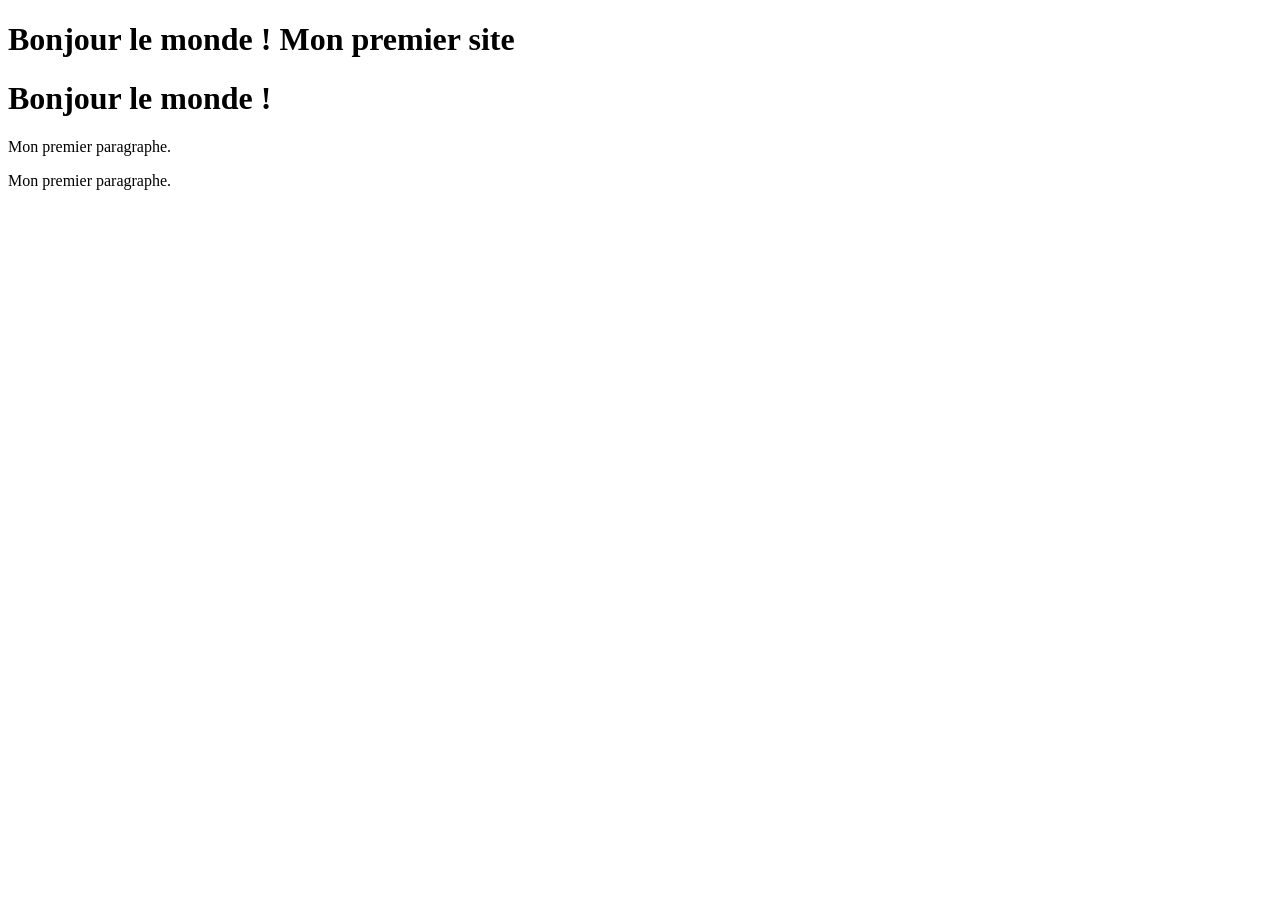
==== Ma_premiere_page_web.html @ 8a64eb10 "vesion1" ====
<!DOCTYPE html>
<html lang="fr">
    <head>
        <meta charset="UTF-8">
        <meta name="viewport" content="width=device-width, initial-scale=1.0">
        <title>Mon site</title>
        <link rel="stylesheet" href="style.css">
    </head>
<body>
        <h1>Bonjour le monde ! <span>Mon premier site</span> </h1>
      <!DOCTYPE html>
<html lang="fr">
    <head>
        <meta charset="UTF-8">
        <meta name="viewport" content="width=device-width, initial-scale=1.0">
        <title>Mon site</title>
        <link rel="stylesheet" href="style.css">
    </head>
<body>
        <h1>Bonjour le monde !</h1>
        <p> <p>Mon premier paragraphe. </p> Mon premier paragraphe. </p>
        
</body>
</html>
        
</body>
</html>
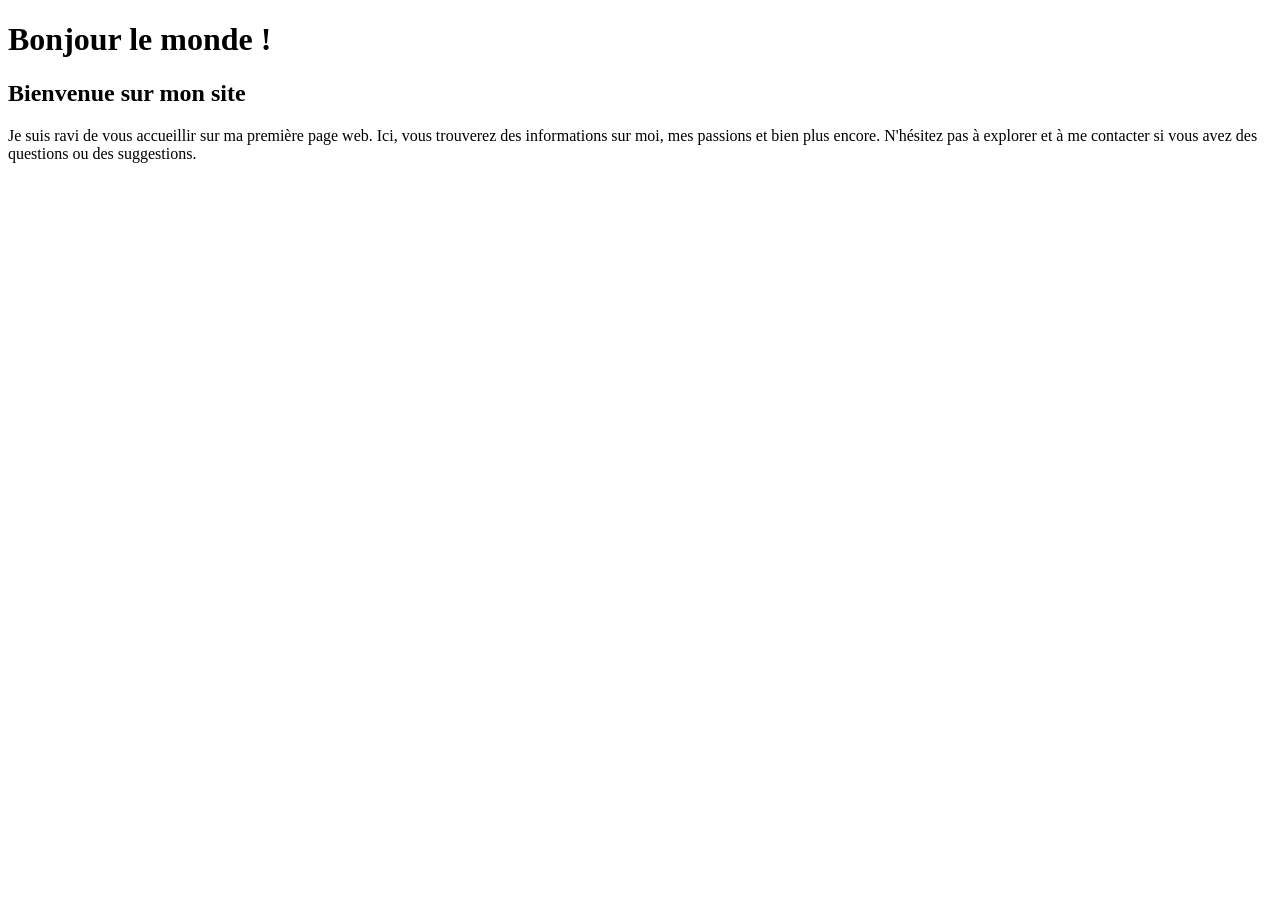
==== commit 52538eec: "mes2" ====
--- a/Ma_premiere_page_web.html
+++ b/Ma_premiere_page_web.html
@@ -7,21 +7,14 @@
         <link rel="stylesheet" href="style.css">
     </head>
 <body>
-        <h1>Bonjour le monde ! <span>Mon premier site</span> </h1>
-      <!DOCTYPE html>
-<html lang="fr">
-    <head>
-        <meta charset="UTF-8">
-        <meta name="viewport" content="width=device-width, initial-scale=1.0">
-        <title>Mon site</title>
-        <link rel="stylesheet" href="style.css">
-    </head>
-<body>
-        <h1>Bonjour le monde !</h1>
-        <p> <p>Mon premier paragraphe. </p> Mon premier paragraphe. </p>
-        
-</body>
-</html>
-        
+        <h1>Bonjour le monde ! </h1>
+
+        <h2> Bienvenue sur mon site </h2>
+        <p>
+            Je suis ravi de vous accueillir sur ma première page web. 
+            Ici, vous trouverez des informations sur moi, mes passions et bien plus encore.
+             N'hésitez pas à explorer et à me contacter si vous avez des questions ou des  suggestions.
+
+        </p>
 </body>
 </html>
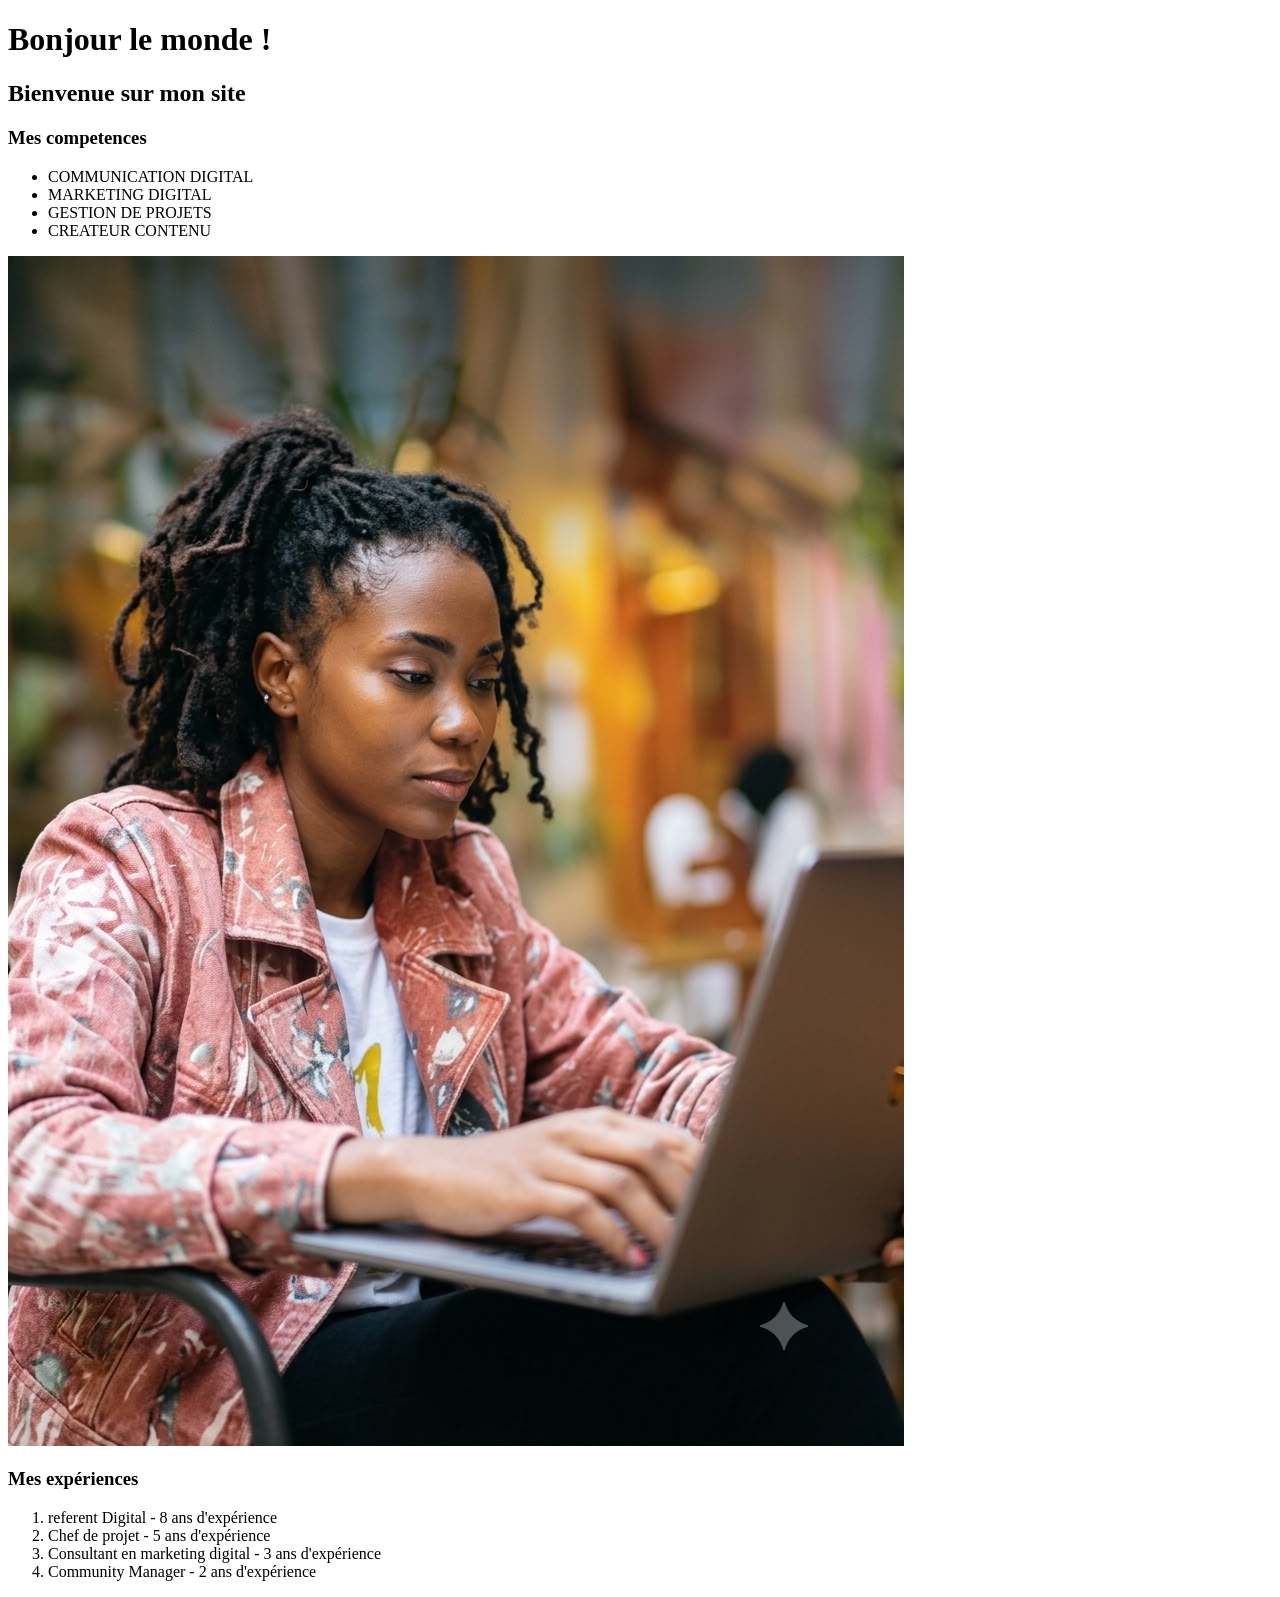
==== commit ed3c19d8: "mise a jour du contenu de ma_premiere_page" ====
--- a/Ma_premiere_page_web.html
+++ b/Ma_premiere_page_web.html
@@ -10,11 +10,23 @@
         <h1>Bonjour le monde ! </h1>
 
         <h2> Bienvenue sur mon site </h2>
-        <p>
-            Je suis ravi de vous accueillir sur ma première page web. 
-            Ici, vous trouverez des informations sur moi, mes passions et bien plus encore.
-             N'hésitez pas à explorer et à me contacter si vous avez des questions ou des  suggestions.
 
-        </p>
+        <h3>Mes competences</h3>
+        <ul>
+            <li>COMMUNICATION DIGITAL</li>
+            <li>MARKETING DIGITAL</li>
+            <li>GESTION DE PROJETS</li>
+            <Li>CREATEUR CONTENU </Li>
+        
+        </ul>
+        <img src="src/images/pht.jpeg" alt="Ma photo">
+        <h3> Mes expériences </h3>
+        <ol>
+            <li>referent Digital - 8 ans d'expérience</li>
+            <li>Chef de projet - 5 ans d'expérience</li>
+            <li>Consultant en marketing digital - 3 ans d'expérience</li>
+            <li>Community Manager - 2 ans d'expérience</li>
+            
+        </ol>
 </body>
 </html>
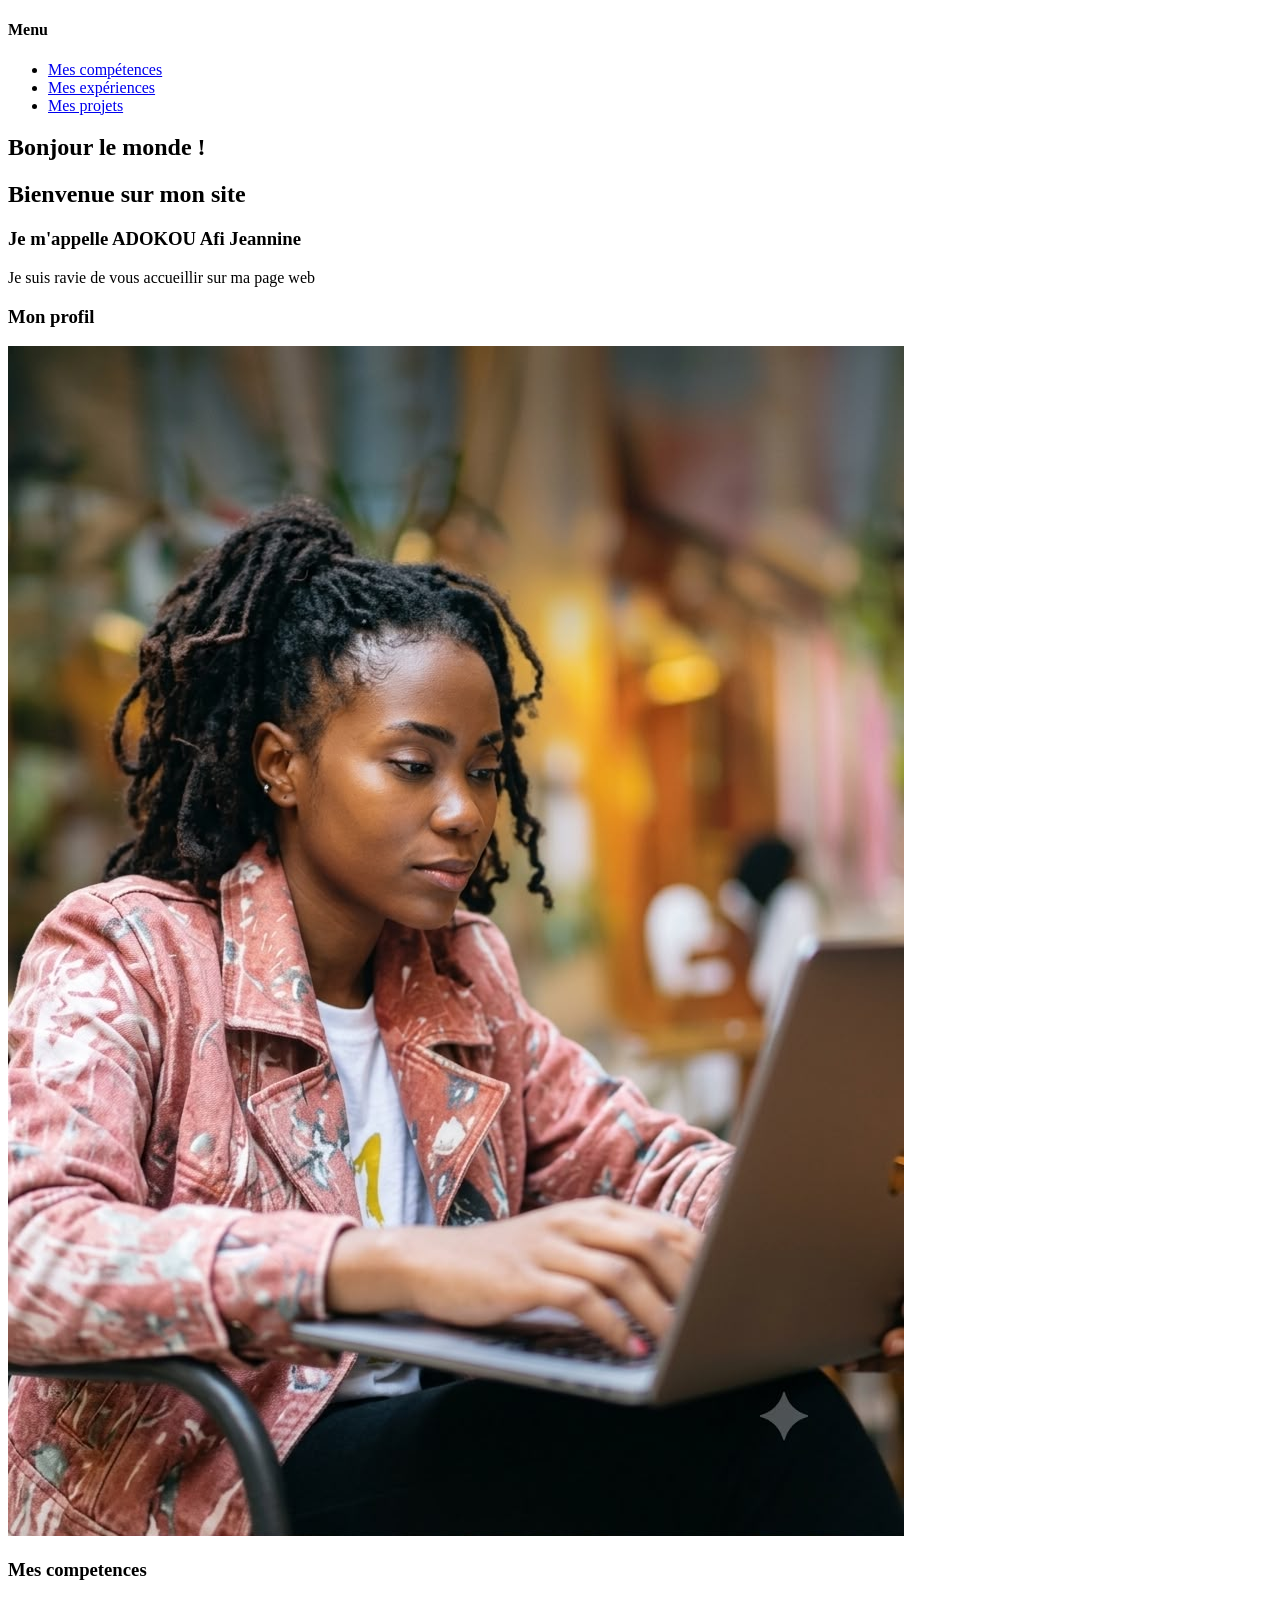
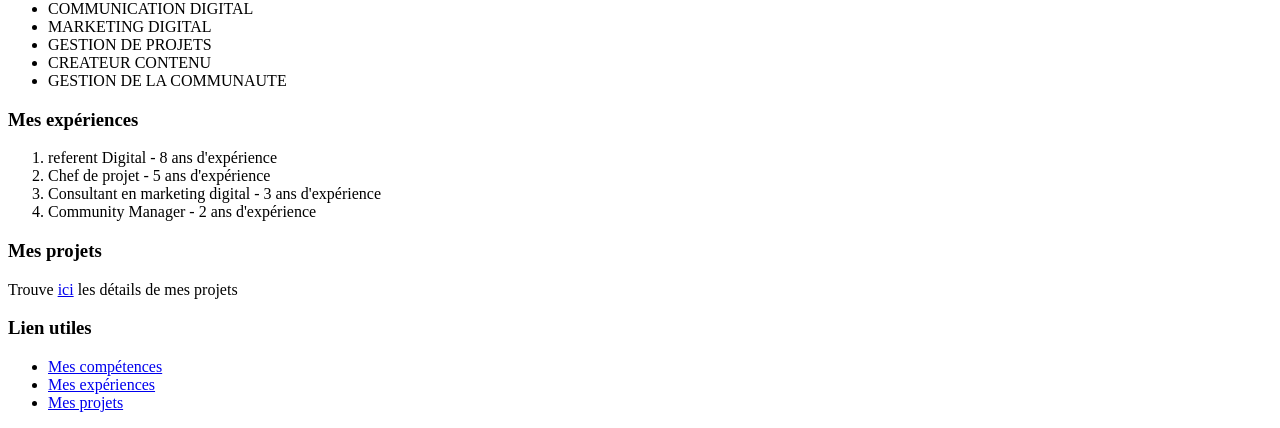
==== commit f148a2b8: "Structuration du code" ====
--- a/Ma_premiere_page_web.html
+++ b/Ma_premiere_page_web.html
@@ -1,32 +1,75 @@
 <!DOCTYPE html>
 <html lang="fr">
-    <head>
-        <meta charset="UTF-8">
-        <meta name="viewport" content="width=device-width, initial-scale=1.0">
-        <title>Mon site</title>
-        <link rel="stylesheet" href="style.css">
-    </head>
+
+<head>
+    <meta charset="UTF-8">
+    <meta name="viewport" content="width=device-width, initial-scale=1.0">
+    <title>Mon site</title>
+    <link rel="stylesheet" href="style.css">
+</head>
+
 <body>
-        <h1>Bonjour le monde ! </h1>
 
-        <h2> Bienvenue sur mon site </h2>
+    <header>
+        <nav>
+            <h4>Menu</h4>
+            <ul>
+                <li><a href="#mescompetence">Mes compétences</a></li>
+                <li><a href="#mesexperiences">Mes expériences</a></li>
+                <li><a href="mes_projets.html">Mes projets</a></li>
 
-        <h3>Mes competences</h3>
-        <ul>
-            <li>COMMUNICATION DIGITAL</li>
-            <li>MARKETING DIGITAL</li>
-            <li>GESTION DE PROJETS</li>
-            <Li>CREATEUR CONTENU </Li>
-        
-        </ul>
-        <img src="src/images/pht.jpeg" alt="Ma photo">
-        <h3> Mes expériences </h3>
-        <ol>
-            <li>referent Digital - 8 ans d'expérience</li>
-            <li>Chef de projet - 5 ans d'expérience</li>
-            <li>Consultant en marketing digital - 3 ans d'expérience</li>
-            <li>Community Manager - 2 ans d'expérience</li>
-            
-        </ol>
+            </ul>
+        </nav>
+    </header>
+
+    <main>
+        <section>
+            <h1>Bonjour le monde ! </h1>
+            <h2> Bienvenue sur mon site </h2>
+            <h3>Je m'appelle ADOKOU Afi Jeannine </h3>
+            <p> Je suis ravie de vous accueillir sur ma page web </p>
+        </section>
+
+        <section>
+            <h3 id="profil">Mon profil</h3>
+            <img src="src/images/pht.jpeg" alt="Ma photo">
+        </section>
+        <section>
+            <h3 id="mescompetence">Mes competences</h3>
+            <ul>
+                <li>COMMUNICATION DIGITAL</li>
+                <li>MARKETING DIGITAL</li>
+                <li>GESTION DE PROJETS</li>
+                <Li>CREATEUR CONTENU </Li>
+                <Li>GESTION DE LA COMMUNAUTE </Li>
+            </ul>
+        </section>
+
+        <section>
+            <h3 id="mesexperiences"> Mes expériences </h3>
+            <ol>
+                <li>referent Digital - 8 ans d'expérience</li>
+                <li>Chef de projet - 5 ans d'expérience</li>
+                <li>Consultant en marketing digital - 3 ans d'expérience</li>
+                <li>Community Manager - 2 ans d'expérience</li>
+            </ol>
+        </section>
+
+        <section>
+            <h3> Mes projets </h3>
+            <p>Trouve <a href="mes_projets.html">ici</a> les détails de mes projets </p>
+        </section>
+    </main>
+
+    <footer>
+         <h3>Lien utiles</h3>
+            <ul>
+                <li><a href="#mescompetence">Mes compétences</a></li>
+                <li><a href="#mesexperiences">Mes expériences</a></li>
+                <li><a href="mes_projets.html">Mes projets</a></li>
+            </ul>
+    </footer>
+
 </body>
+
 </html>
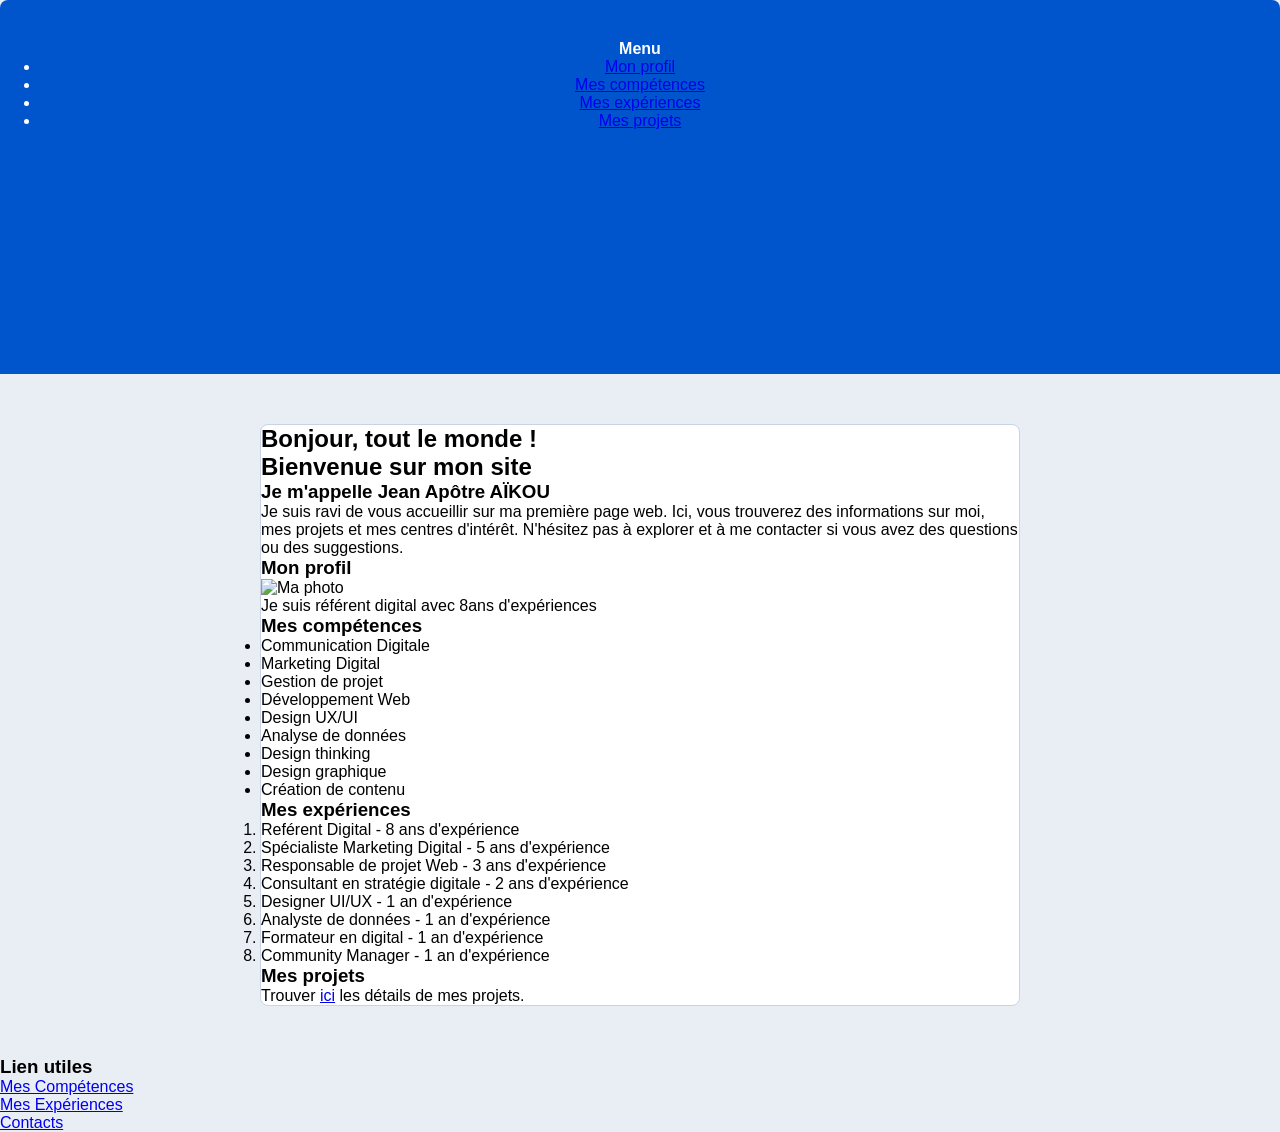
==== commit 18cacd0f: "stye css" ====
--- a/Ma_premiere_page_web.html
+++ b/Ma_premiere_page_web.html
@@ -1,75 +1,84 @@
 <!DOCTYPE html>
-<html lang="fr">
+<html lang="en">
+    <head>
+        <meta charset="UTF-8">
+        <meta name="viewport" content="width=device-width, initial-scale=1.0">
+        <title>Mon site</title>
+        <link rel="stylesheet" href="style.css">
+    </head>
+    <body>
+        <header class="codjo">
+            <nav>
+                <h4>Menu</h4>
+                <ul>
+                    <li><a href="#monprofil">Mon profil</a></li>
+                    <li><a href="#mesCompetences">Mes compétences</a></li>
+                    <li><a href="#mesExperiences">Mes expériences</a></li>
+                    <li><a href="#mesProjets">Mes projets</a></li>
+                </ul>
+            </nav>
+        </header>
+        <main>
+            <section>
+                <h1>Bonjour, tout le monde !</h1>
+                <h2>Bienvenue sur mon site</h2>
+                <h3>Je m'appelle Jean Apôtre AÏKOU</h3>
+                <p>
+                    Je suis ravi de vous accueillir sur ma première page web. 
+                    Ici, vous trouverez des informations sur moi, 
+                    mes projets et mes centres d'intérêt. 
+                    N'hésitez pas à explorer et à me contacter si vous avez 
+                    des questions ou des suggestions.
+                </p> 
+            </section>
+            <section>
+                <h3 id="monprofil" title="Je suis référent digital avec 8ans d'expériences">Mon profil</h3>
+                <img src="src/images/photo_web2.png" alt="Ma photo">
+                <p>Je suis référent digital avec 8ans d'expériences</p>
+            </section>
+            <section>
+                <h3 id="mesCompetences">Mes compétences</h3>
+                <ul>
+                    <li>Communication Digitale</li>
+                    <li>Marketing Digital</li>
+                    <li>Gestion de projet</li>
+                    <li>Développement Web</li>
+                    <li>Design UX/UI</li>
+                    <li>Analyse de données</li>
+                    <li>Design thinking</li>
+                    <li>Design graphique</li>
+                    <li>Création de contenu</li>
+                </ul>
+            </section>
+            <section>
+                <h3 id="mesExperiences"> Mes expériences</h3>
+                <ol class="codjo">
+                    <li>Reférent Digital - 8 ans d'expérience</li>
+                    <li>Spécialiste Marketing Digital - 5 ans d'expérience</li>
+                    <li>Responsable de projet Web - 3 ans d'expérience</li>
+                    <li>Consultant en stratégie digitale - 2 ans d'expérience</li>
+                    <li>Designer UI/UX - 1 an d'expérience</li>
+                    <li>Analyste de données - 1 an d'expérience</li>
+                    <li>Formateur en digital - 1 an d'expérience</li>
+                    <li>Community Manager - 1 an d'expérience</li>
+                </ol>
+            </section>
+            <section>
+                <h3 id="mesProjets">Mes projets</h3>
+                <p>Trouver <a href="mes_projet.html">ici</a> les détails de mes projets.</p>
+            </section>
+        </main>
+        <footer>
+            <h3>Lien utiles</h3>
+            <ul>
+                <li><a href="mes_competences/mes_competences.html">Mes Compétences</a></li>
+                <li><a href="mes_experiences/mes_expériences.html">Mes Expériences</a></li>
+                <li><a href="contacts/contact.html">Contacts</a></li>
 
-<head>
-    <meta charset="UTF-8">
-    <meta name="viewport" content="width=device-width, initial-scale=1.0">
-    <title>Mon site</title>
-    <link rel="stylesheet" href="style.css">
-</head>
-
-<body>
-
-    <header>
-        <nav>
-            <h4>Menu</h4>
-            <ul>
-                <li><a href="#mescompetence">Mes compétences</a></li>
-                <li><a href="#mesexperiences">Mes expériences</a></li>
-                <li><a href="mes_projets.html">Mes projets</a></li>
-
+                <!-- <li><a href="https://www.linkedin.com" target="_blank">LinkedIn</a></li>
+                <li><a href="https://www.github.com" target="_blank">GitHub</a></li>
+                <li><a href="https://www.portfolio.com" target="_blank">Portfolio</a></li> -->
             </ul>
-        </nav>
-    </header>
-
-    <main>
-        <section>
-            <h1>Bonjour le monde ! </h1>
-            <h2> Bienvenue sur mon site </h2>
-            <h3>Je m'appelle ADOKOU Afi Jeannine </h3>
-            <p> Je suis ravie de vous accueillir sur ma page web </p>
-        </section>
-
-        <section>
-            <h3 id="profil">Mon profil</h3>
-            <img src="src/images/pht.jpeg" alt="Ma photo">
-        </section>
-        <section>
-            <h3 id="mescompetence">Mes competences</h3>
-            <ul>
-                <li>COMMUNICATION DIGITAL</li>
-                <li>MARKETING DIGITAL</li>
-                <li>GESTION DE PROJETS</li>
-                <Li>CREATEUR CONTENU </Li>
-                <Li>GESTION DE LA COMMUNAUTE </Li>
-            </ul>
-        </section>
-
-        <section>
-            <h3 id="mesexperiences"> Mes expériences </h3>
-            <ol>
-                <li>referent Digital - 8 ans d'expérience</li>
-                <li>Chef de projet - 5 ans d'expérience</li>
-                <li>Consultant en marketing digital - 3 ans d'expérience</li>
-                <li>Community Manager - 2 ans d'expérience</li>
-            </ol>
-        </section>
-
-        <section>
-            <h3> Mes projets </h3>
-            <p>Trouve <a href="mes_projets.html">ici</a> les détails de mes projets </p>
-        </section>
-    </main>
-
-    <footer>
-         <h3>Lien utiles</h3>
-            <ul>
-                <li><a href="#mescompetence">Mes compétences</a></li>
-                <li><a href="#mesexperiences">Mes expériences</a></li>
-                <li><a href="mes_projets.html">Mes projets</a></li>
-            </ul>
-    </footer>
-
-</body>
-
+        </footer>
+    </body>
 </html>
--- a/style.css
+++ b/style.css
@@ -0,0 +1,53 @@
+* {
+    margin: 0;
+    padding: 0%;
+}
+
+body {
+    font-family: poppins, sans-serif;
+    margin: 0%;
+    padding: 0%;
+    background-color: #e9eef5;
+}
+/* debut style main */
+main {
+    margin-top: 50px;
+    margin-bottom: 50px;
+    margin-left: 260px;
+    margin-right: 260px;
+    background-color: #ffffff;
+    border:0.73px solid #c8d4E3;
+    border-radius: 8px ;
+}
+
+/* debut style header */
+
+header {
+    height: 294px;
+    background-color: #0055CC;
+    color: #ffffff;
+    text-align: center;
+    padding: 40px;
+    border-radius: 8px 8px 0px 0px;
+
+}
+
+header h1 {
+    font-size: 2em;
+    Font-weight: bold;
+    margin-bottom: 20px;
+}
+
+header h2 {
+    font-size: 1.5em;
+        Font-weight: 300;
+    margin-bottom: 20px;
+}
+
+header h3 {
+    font-size: 1.2em;
+    Font-weight: bold;
+    margin-bottom: 20px;
+    text-transform: uppercase;
+    letter-spacing: 2px;
+}
